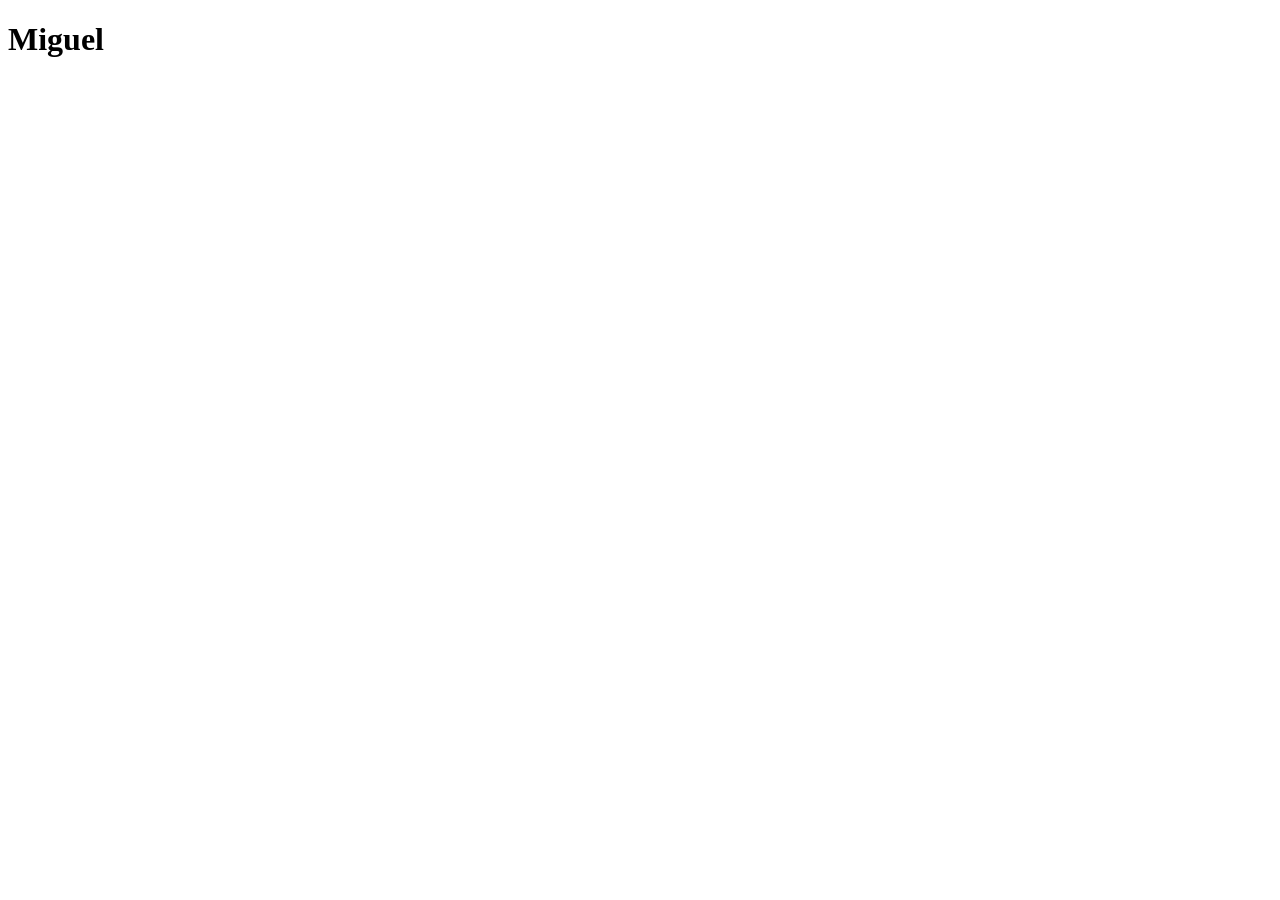
==== index.html @ d9884006 "inicio index.html" ====
<!DOCTYPE html>
<html lang="en">

<head>
    <meta charset="UTF-8">
    <meta name="viewport" content="width=device-width, initial-scale=1.0">
    <title>Document</title>
</head>

<body>
    <h1>Miguel</h1>
</body>

</html>
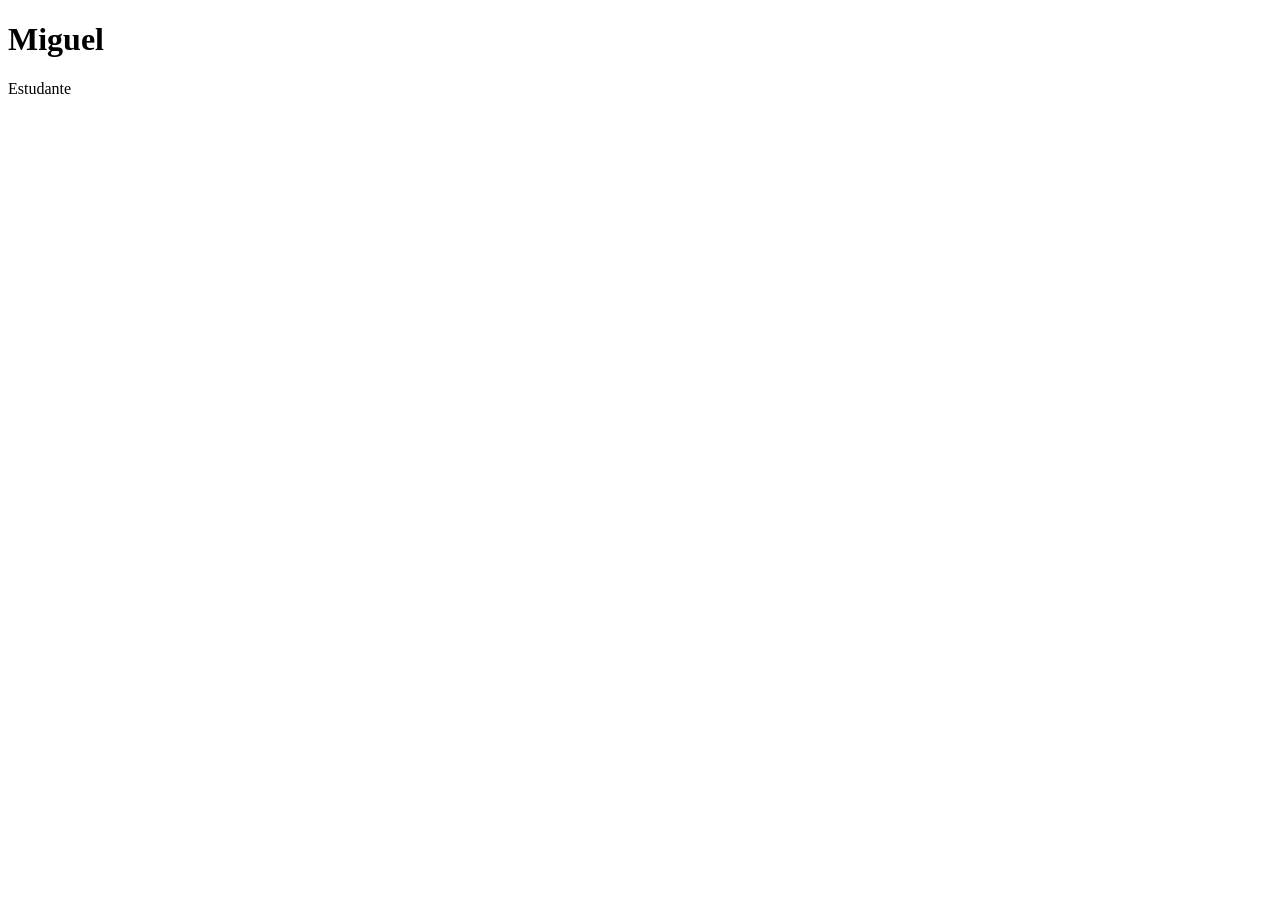
==== commit 6d77300d: "teste" ====
--- a/index.html
+++ b/index.html
@@ -9,6 +9,7 @@
 
 <body>
     <h1>Miguel</h1>
+    <p> Estudante</p>
 </body>
 
 </html>
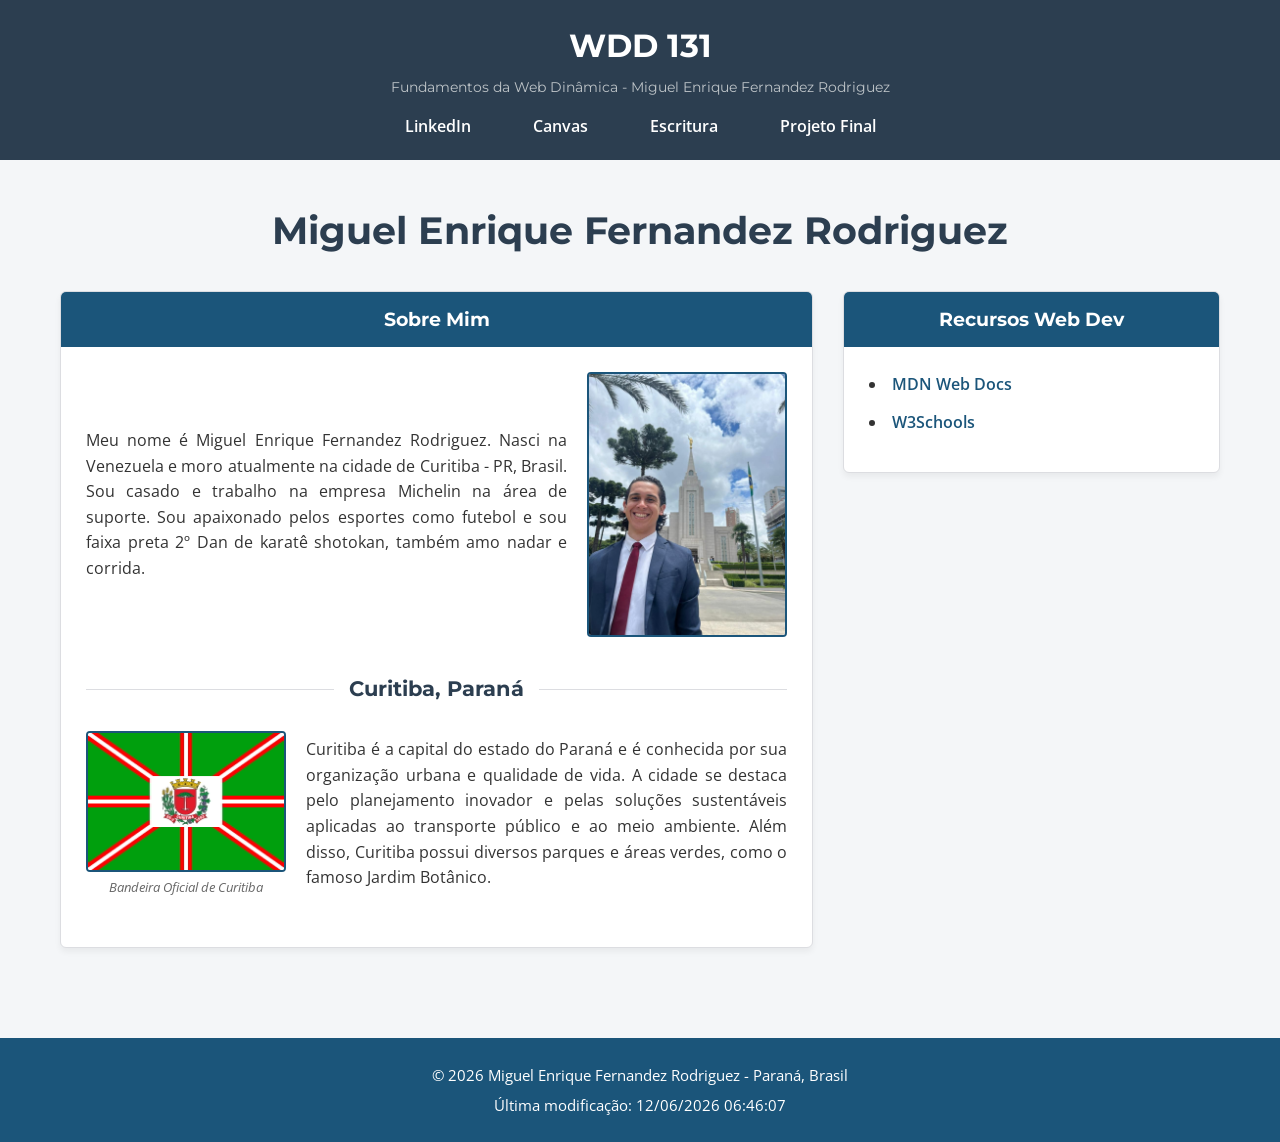
==== commit 196659ab: "alterações html.css,JS" ====
--- a/index.html
+++ b/index.html
@@ -1,15 +1,96 @@
 <!DOCTYPE html>
-<html lang="en">
+<html lang="pt-BR">
 
 <head>
     <meta charset="UTF-8">
     <meta name="viewport" content="width=device-width, initial-scale=1.0">
-    <title>Document</title>
+    <title>WDD 131 – Fundamentos da Web Dinâmica - Miguel Enrique Fernandez Rodriguez</title>
+    <link rel="stylesheet" href="estilos/base.css">
+    <script src="scripts/obterdatas.js" defer></script>
+    <meta name="description"
+        content="WDD 131 – Fundamentos da Web Dinâmica. Página inicial de Miguel Enrique Fernandez Rodriguez.">
+    <meta name="author" content="Miguel Enrique Fernandez Rodriguez">
+    <link rel="preconnect" href="https://fonts.googleapis.com">
+    <link rel="preconnect" href="https://fonts.gstatic.com" crossorigin>
+    <link
+        href="https://fonts.googleapis.com/css2?family=Montserrat:wght@400;700&family=Open+Sans:wght@400;600&display=swap"
+        rel="stylesheet">
 </head>
 
 <body>
-    <h1>Miguel</h1>
-    <p> Estudante</p>
+
+    <header>
+        <h1>WDD 131 <span>Fundamentos da Web Dinâmica - Miguel Enrique Fernandez Rodriguez</span></h1>
+        <nav>
+            <ul>
+                <li><a href="https://www.linkedin.com/in/miguel-enrique-fernandez-rodriguez-088626b6/?isSelfProfile=false"
+                        target="_blank">LinkedIn</a></li>
+                <li><a href="https://byui.instructure.com/" target="_blank">Canvas</a></li>
+                <li><a href="https://www.churchofjesuschrist.org/study/scriptures/bofm/2-ne/28?lang=por&id=p30#p30"
+                        target="_blank">Escritura</a></li>
+                <li><a href="#projeto-final">Projeto Final</a></li>
+            </ul>
+        </nav>
+    </header>
+
+    <main>
+        <h1 class="main-title">Miguel Enrique Fernandez Rodriguez</h1>
+
+        <div class="container-flex">
+            <section class="card card-about">
+                <div class="card-header">Sobre Mim</div>
+                <div class="card-body">
+                    <div class="profile-container">
+                        <p class="profile-text">
+                            Meu nome é Miguel Enrique Fernandez Rodriguez. Nasci na Venezuela e moro atualmente na
+                            cidade de Curitiba - PR, Brasil. Sou casado e trabalho na empresa Michelin na área de
+                            suporte. Sou apaixonado pelos esportes como futebol e sou faixa preta 2º Dan de karatê
+                            shotokan, também amo nadar e corrida.
+                        </p>
+                        <div class="profile-img-container">
+                            <img src="imagens/miguel.jpg" alt="Olá! Sou Miguel" width="200">
+                        </div>
+                    </div>
+
+                    <div class="section-divider">
+                        <h3>Curitiba, Paraná</h3>
+                    </div>
+
+                    <div class="city-container">
+                        <div class="flag-container">
+                            <div class="flag-box">
+                                <img src="imagens/Bandeira_de_Curitiba.jpg" alt="Bandeira Oficial de Curitiba"
+                                    width="200">
+                            </div>
+                            <div class="flag-caption">Bandeira Oficial de Curitiba</div>
+                        </div>
+                        <p class="city-text">
+                            Curitiba é a capital do estado do Paraná e é conhecida por sua organização urbana e
+                            qualidade de vida. A cidade se destaca pelo planejamento inovador e pelas soluções
+                            sustentáveis aplicadas ao transporte público e ao meio ambiente. Além disso, Curitiba possui
+                            diversos parques e áreas verdes, como o famoso Jardim Botânico.
+                        </p>
+                    </div>
+                </div>
+            </section>
+
+            <section class="card card-resources">
+                <div class="card-header">Recursos Web Dev</div>
+                <div class="card-body">
+                    <ul class="resources-list">
+                        <li><a href="https://developer.mozilla.org" target="_blank">MDN Web Docs</a></li>
+                        <li><a href="https://w3schools.com" target="_blank">W3Schools</a></li>
+                    </ul>
+                </div>
+            </section>
+        </div>
+    </main>
+
+    <footer>
+        <p>&copy; <span id="anoAtual"></span> Miguel Enrique Fernandez Rodriguez - Paraná, Brasil</p>
+        <p id="ultimaModificacao"></p>
+    </footer>
+
 </body>
 
 </html>
--- a/estilos/base.css
+++ b/estilos/base.css
@@ -0,0 +1,231 @@
+* {
+    margin: 0;
+    padding: 0;
+    box-sizing: border-box;
+}
+
+body {
+
+    font-family: 'Open Sans', sans-serif;
+    line-height: 1.6;
+    background-color: #f4f6f8;
+    color: #333;
+}
+
+h1,
+h2,
+h3,
+.card-header {
+
+    font-family: 'Montserrat', sans-serif;
+}
+
+
+header {
+    background-color: #2c3e50;
+    /* Esquema de cores escuro e elegante */
+    color: #ffffff;
+    padding: 20px;
+    text-align: center;
+}
+
+header h1 span {
+    display: block;
+    font-size: 0.9rem;
+    color: #bdc3c7;
+    margin-top: 5px;
+    font-weight: normal;
+}
+
+nav ul {
+    list-style: none;
+    display: flex;
+    justify-content: center;
+    gap: 30px;
+    margin-top: 15px;
+}
+
+nav a {
+    color: #ffffff;
+    text-decoration: none;
+    font-size: 1rem;
+    font-weight: 600;
+    padding: 8px 16px;
+    border-radius: 4px;
+    transition: all 0.3s ease;
+}
+
+nav a:hover {
+    background-color: #1b557a;
+    color: #fff;
+    box-shadow: 0 2px 5px rgba(0, 0, 0, 0.2);
+}
+
+
+main {
+
+    max-width: 1200px;
+    margin: 0 auto;
+    padding: 40px 20px;
+}
+
+.main-title {
+    text-align: center;
+    font-size: 2.4rem;
+    color: #2c3e50;
+    margin-bottom: 30px;
+}
+
+
+.container-flex {
+
+    display: grid;
+    grid-template-columns: 2fr 1fr;
+    gap: 30px;
+    align-items: start;
+}
+
+
+.card {
+    background-color: #ffffff;
+    border: 1px solid #dcdde1;
+    border-radius: 6px;
+    overflow: hidden;
+    box-shadow: 0 4px 6px rgba(0, 0, 0, 0.05);
+}
+
+.card-header {
+    background-color: #1b557a;
+    color: #ffffff;
+    padding: 12px 20px;
+    font-size: 1.2rem;
+    font-weight: bold;
+    text-align: center;
+}
+
+.card-body {
+    padding: 25px;
+}
+
+
+.profile-container,
+.city-container {
+    display: flex;
+    gap: 20px;
+    align-items: center;
+    margin-bottom: 25px;
+}
+
+.profile-text,
+.city-text {
+    flex: 1;
+    text-align: justify;
+}
+
+.profile-img-container img,
+.flag-box img {
+    display: block;
+    border: 2px solid #1b557a;
+    border-radius: 4px;
+}
+
+.flag-caption {
+    font-size: 0.8rem;
+    font-style: italic;
+    color: #666;
+    margin-top: 5px;
+    text-align: center;
+}
+
+
+.section-divider {
+    text-align: center;
+    margin: 35px 0 25px 0;
+    position: relative;
+}
+
+.section-divider h3 {
+    font-size: 1.3rem;
+    background-color: #ffffff;
+    display: inline-block;
+    padding: 0 15px;
+    position: relative;
+    z-index: 1;
+    color: #2c3e50;
+}
+
+.section-divider::before {
+    content: "";
+    position: absolute;
+    top: 50%;
+    left: 0;
+    width: 100%;
+    height: 1px;
+    background-color: #dcdde1;
+    z-index: 0;
+}
+
+
+.resources-list {
+    list-style-position: inside;
+}
+
+.resources-list li {
+    margin-bottom: 12px;
+}
+
+.resources-list a {
+    color: #1b557a;
+    text-decoration: none;
+    font-weight: 600;
+}
+
+.resources-list a:hover {
+    text-decoration: underline;
+}
+
+footer {
+    background-color: #1b557a;
+    color: #ffffff;
+    text-align: center;
+    padding: 20px;
+    margin-top: 50px;
+    font-size: 0.95rem;
+}
+
+footer p {
+    margin: 5px 0;
+}
+
+.highlight-yellow {
+    color: #f1c40f;
+    /* Amarelo bem visível para a modificação */
+    font-weight: bold;
+}
+
+
+@media (max-width: 768px) {
+
+    /* No celular o Grid vira uma única coluna */
+    .container-flex {
+        grid-template-columns: 1fr;
+        gap: 20px;
+    }
+
+    .profile-container,
+    .city-container {
+        flex-direction: column;
+        text-align: center;
+    }
+
+    nav ul {
+        flex-direction: column;
+        gap: 10px;
+        align-items: center;
+    }
+}
+
+.flag-container {
+    flex-shrink: 0;
+    max-width: 200px;
+}
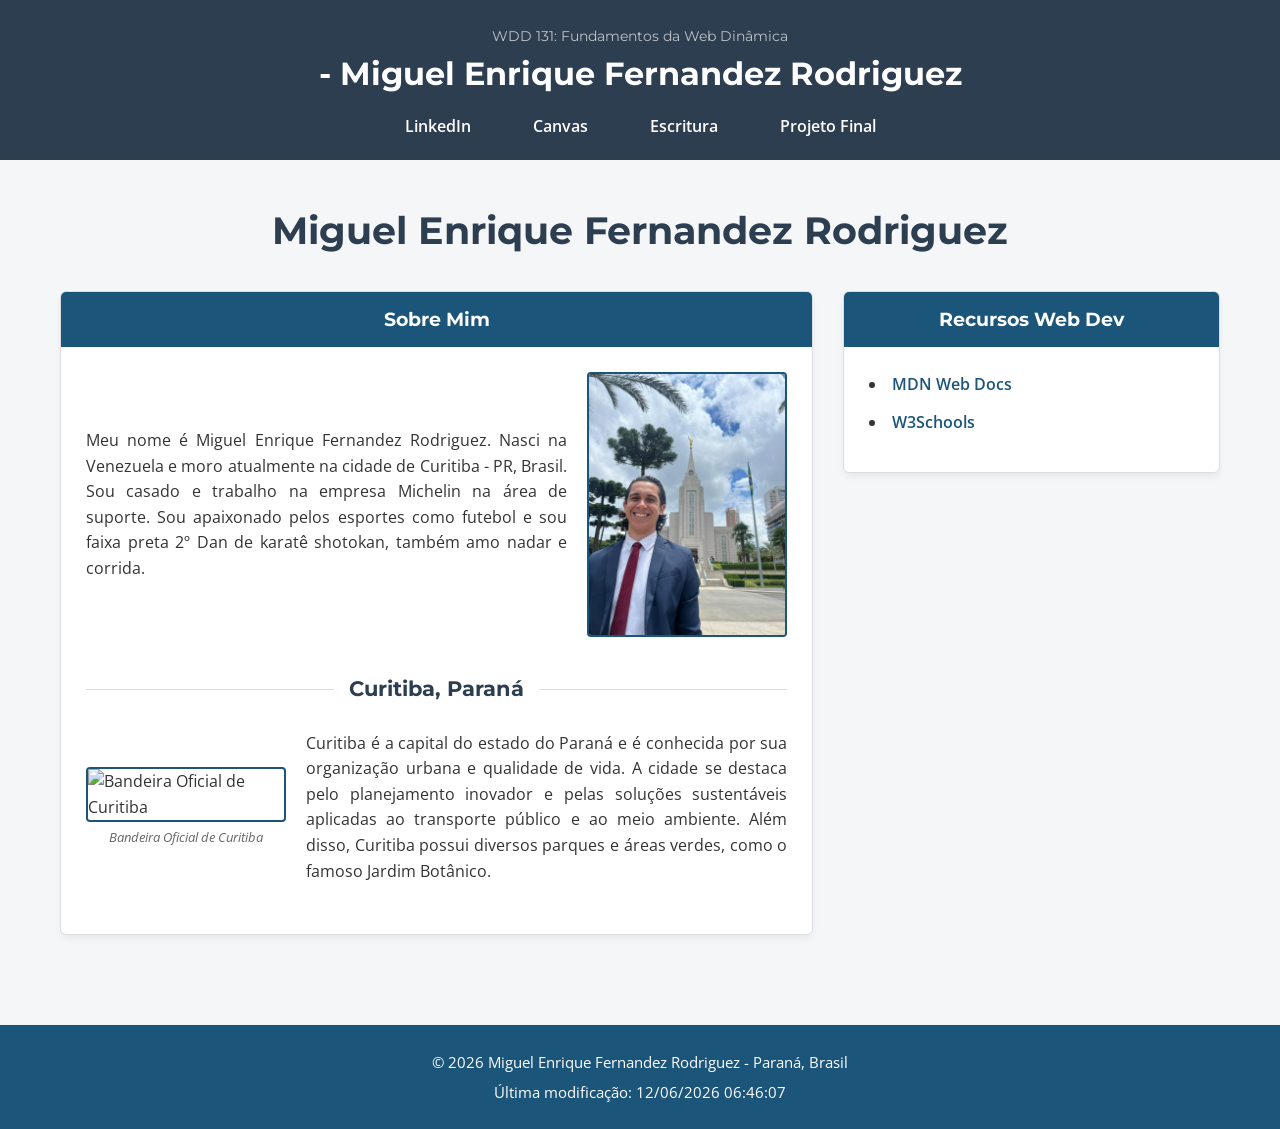
==== commit 77b0ae68: "correção html header e head" ====
--- a/index.html
+++ b/index.html
@@ -20,7 +20,8 @@
 <body>
 
     <header>
-        <h1>WDD 131 <span>Fundamentos da Web Dinâmica - Miguel Enrique Fernandez Rodriguez</span></h1>
+        <h1><span id="course-title">WDD 131: Fundamentos da Web Dinâmica</span> - Miguel Enrique Fernandez Rodriguez
+        </h1>
         <nav>
             <ul>
                 <li><a href="https://www.linkedin.com/in/miguel-enrique-fernandez-rodriguez-088626b6/?isSelfProfile=false"
@@ -34,7 +35,7 @@
     </header>
 
     <main>
-        <h1 class="main-title">Miguel Enrique Fernandez Rodriguez</h1>
+        <h2 class="main-title">Miguel Enrique Fernandez Rodriguez</h2>
 
         <div class="container-flex">
             <section class="card card-about">
@@ -59,7 +60,7 @@
                     <div class="city-container">
                         <div class="flag-container">
                             <div class="flag-box">
-                                <img src="imagens/Bandeira_de_Curitiba.jpg" alt="Bandeira Oficial de Curitiba"
+                                <img src="imagens/bandeira_de_curitiba.jpg" alt="Bandeira Oficial de Curitiba"
                                     width="200">
                             </div>
                             <div class="flag-caption">Bandeira Oficial de Curitiba</div>
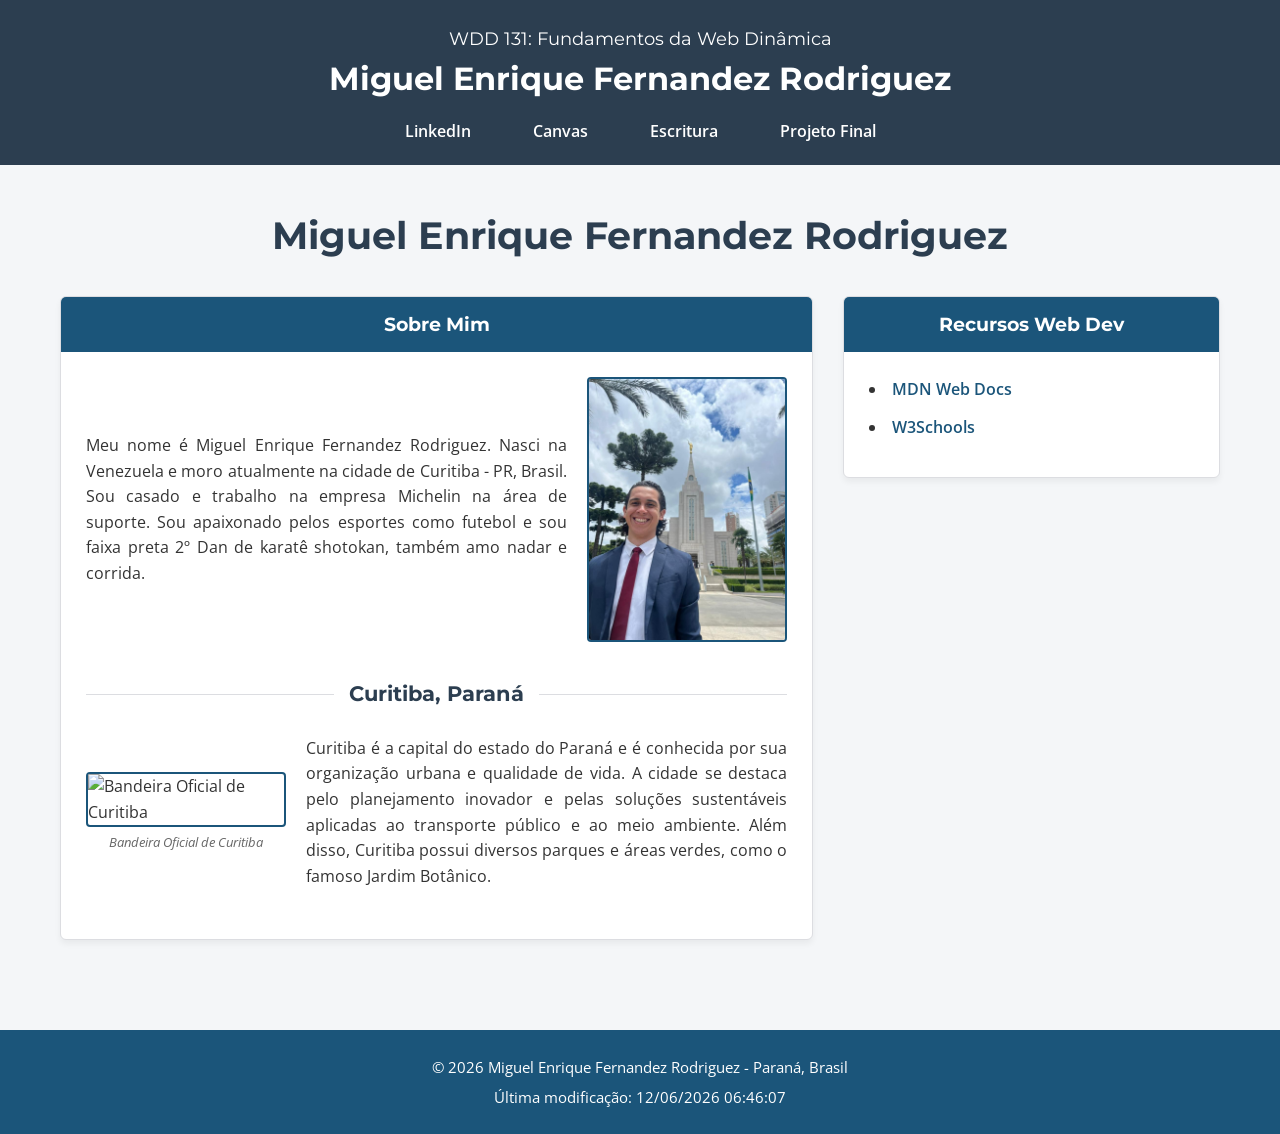
==== commit b8ad849c: "correção html" ====
--- a/index.html
+++ b/index.html
@@ -20,7 +20,7 @@
 <body>
 
     <header>
-        <h1><span id="course-title">WDD 131: Fundamentos da Web Dinâmica</span> - Miguel Enrique Fernandez Rodriguez
+        <h1><span id="course-title">WDD 131: Fundamentos da Web Dinâmica</span> Miguel Enrique Fernandez Rodriguez
         </h1>
         <nav>
             <ul>
--- a/estilos/base.css
+++ b/estilos/base.css
@@ -5,7 +5,6 @@
 }
 
 body {
-
     font-family: 'Open Sans', sans-serif;
     line-height: 1.6;
     background-color: #f4f6f8;
@@ -16,23 +15,28 @@
 h2,
 h3,
 .card-header {
-
     font-family: 'Montserrat', sans-serif;
 }
 
 
 header {
     background-color: #2c3e50;
-    /* Esquema de cores escuro e elegante */
     color: #ffffff;
     padding: 20px;
     text-align: center;
 }
+
+
+header h1,
+header h1 #course-title {
+    color: #ffffff;
+}
+
 
 header h1 span {
     display: block;
-    font-size: 0.9rem;
-    color: #bdc3c7;
+    font-size: 1.1rem;
+    color: #eaeded;
     margin-top: 5px;
     font-weight: normal;
 }
@@ -78,7 +82,6 @@
 
 
 .container-flex {
-
     display: grid;
     grid-template-columns: 2fr 1fr;
     gap: 30px;
@@ -127,6 +130,12 @@
     display: block;
     border: 2px solid #1b557a;
     border-radius: 4px;
+}
+
+
+.flag-container {
+    flex-shrink: 0;
+    max-width: 200px;
 }
 
 .flag-caption {
@@ -184,6 +193,7 @@
     text-decoration: underline;
 }
 
+
 footer {
     background-color: #1b557a;
     color: #ffffff;
@@ -199,14 +209,13 @@
 
 .highlight-yellow {
     color: #f1c40f;
-    /* Amarelo bem visível para a modificação */
     font-weight: bold;
 }
 
 
 @media (max-width: 768px) {
 
-    /* No celular o Grid vira uma única coluna */
+
     .container-flex {
         grid-template-columns: 1fr;
         gap: 20px;
@@ -223,9 +232,4 @@
         gap: 10px;
         align-items: center;
     }
-}
-
-.flag-container {
-    flex-shrink: 0;
-    max-width: 200px;
 }
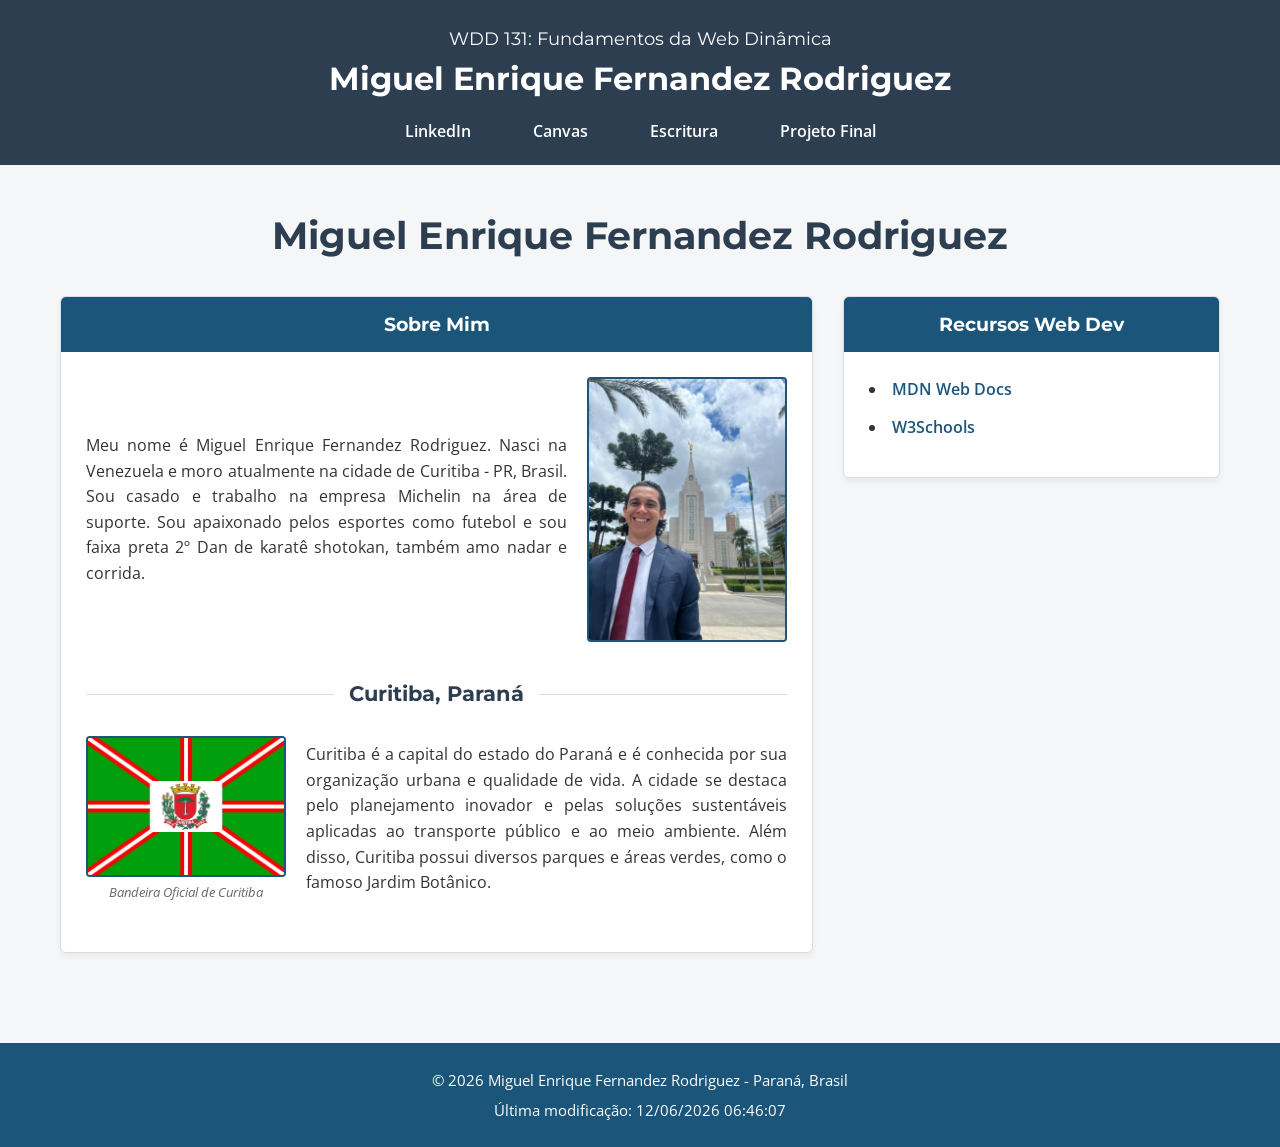
==== commit 8a524100: "ajuste nomenclatura imagem bandeira" ====
--- a/index.html
+++ b/index.html
@@ -60,8 +60,7 @@
                     <div class="city-container">
                         <div class="flag-container">
                             <div class="flag-box">
-                                <img src="imagens/bandeira_de_curitiba.jpg" alt="Bandeira Oficial de Curitiba"
-                                    width="200">
+                                <img src="imagens/bandeira_curitiba.jpg" alt="Bandeira Oficial de Curitiba" width="200">
                             </div>
                             <div class="flag-caption">Bandeira Oficial de Curitiba</div>
                         </div>
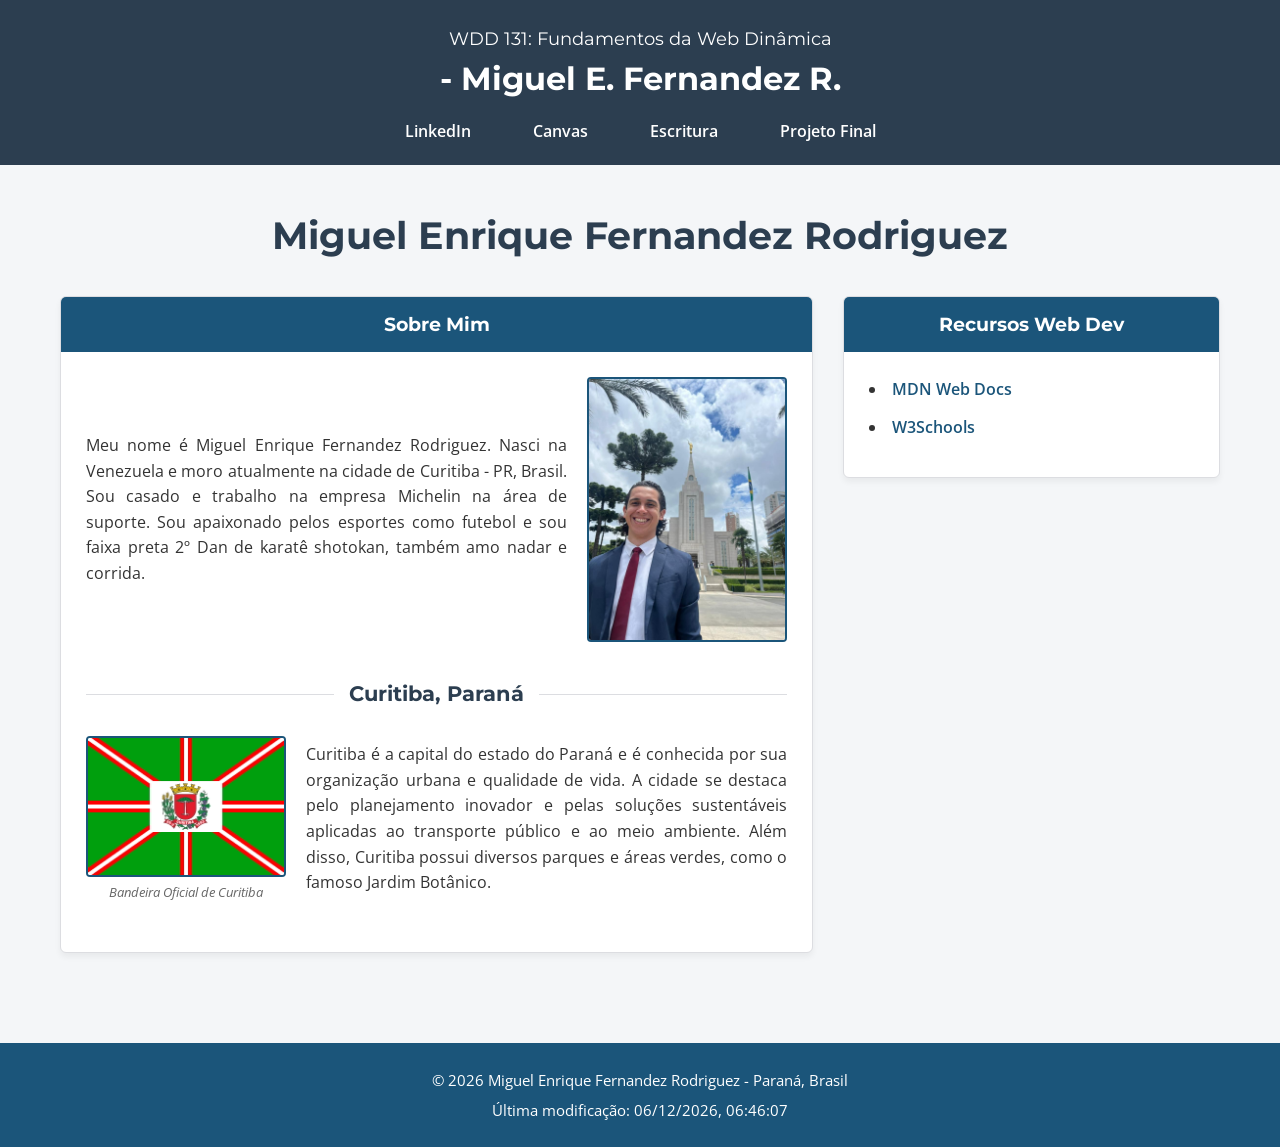
==== commit 73e82b17: "ajuste h1" ====
--- a/index.html
+++ b/index.html
@@ -20,7 +20,7 @@
 <body>
 
     <header>
-        <h1><span id="course-title">WDD 131: Fundamentos da Web Dinâmica</span> Miguel Enrique Fernandez Rodriguez
+        <h1><span id="course-title">WDD 131: Fundamentos da Web Dinâmica</span>- Miguel E. Fernandez R.
         </h1>
         <nav>
             <ul>
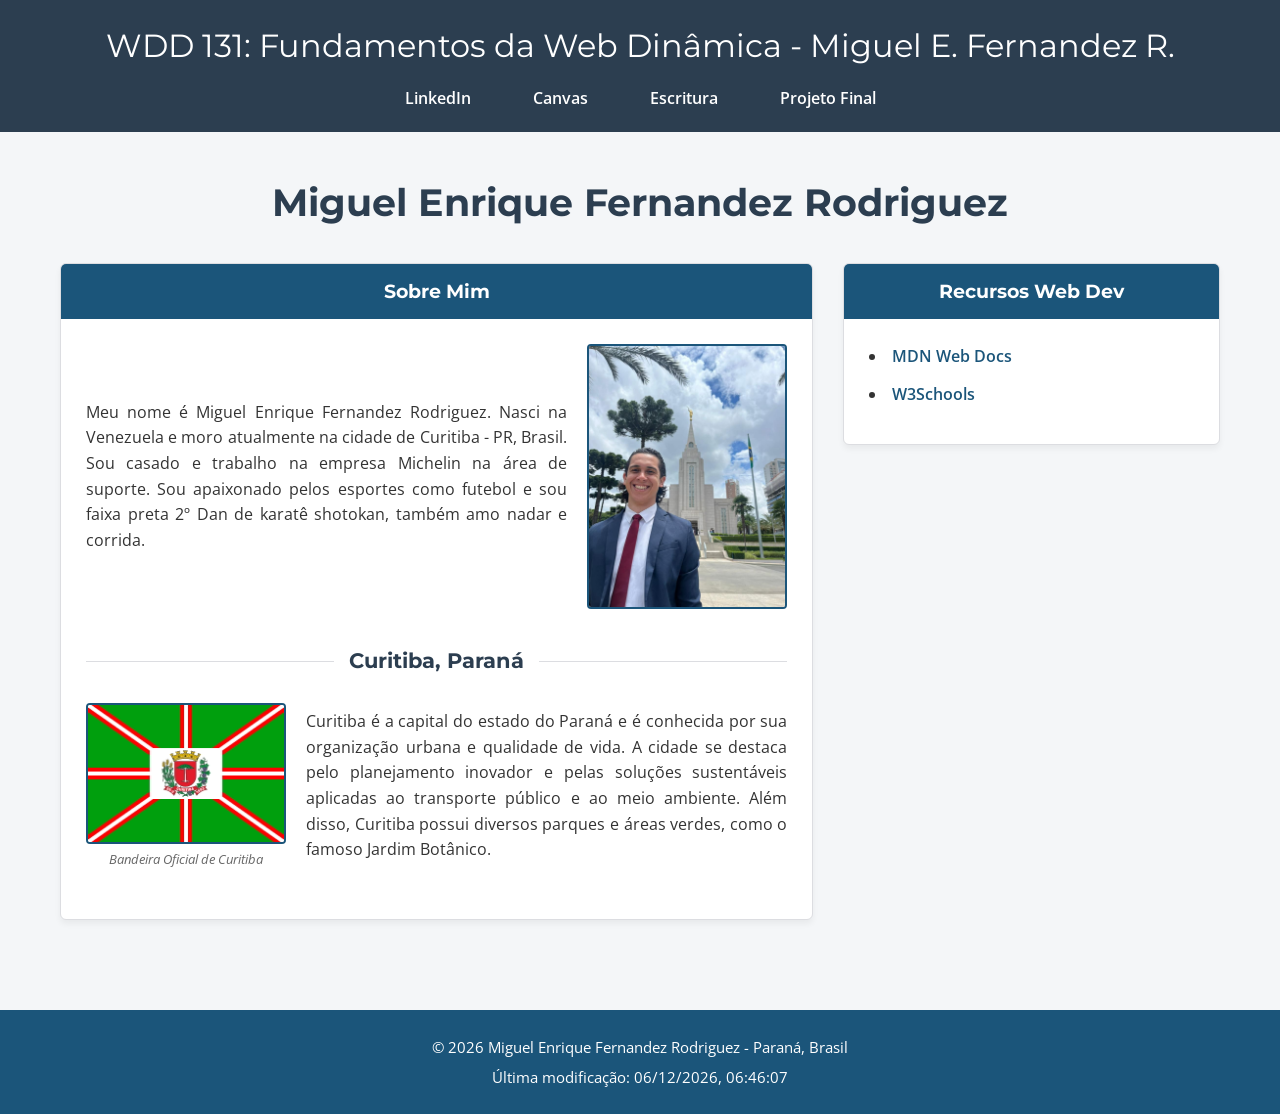
==== commit 4b704dc2: "ajuste" ====
--- a/index.html
+++ b/index.html
@@ -20,7 +20,7 @@
 <body>
 
     <header>
-        <h1><span id="course-title">WDD 131: Fundamentos da Web Dinâmica</span>- Miguel E. Fernandez R.
+        <h1><span id="course-title">WDD 131: Fundamentos da Web Dinâmica</span> - Miguel E. Fernandez R.
         </h1>
         <nav>
             <ul>
--- a/estilos/base.css
+++ b/estilos/base.css
@@ -30,14 +30,15 @@
 header h1,
 header h1 #course-title {
     color: #ffffff;
+    white-space: nowrap;
+    font-weight: normal;
 }
 
 
 header h1 span {
-    display: block;
-    font-size: 1.1rem;
-    color: #eaeded;
+    display: inline;
     margin-top: 5px;
+    color: #ffffff;
     font-weight: normal;
 }
 
